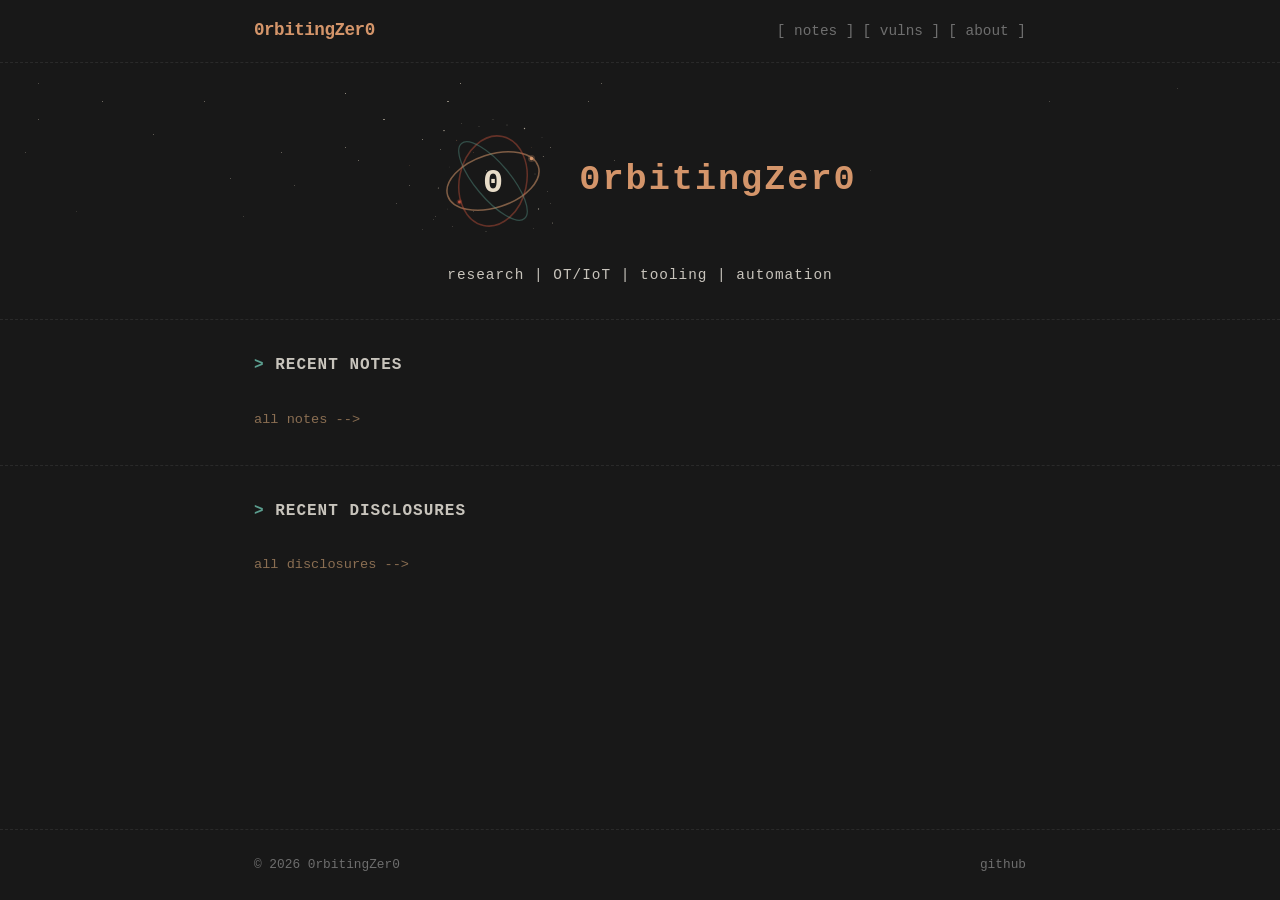
==== index.html @ 526b66ae "initial" ====
<!DOCTYPE html>
<html lang="en">
<head>
  <meta charset="UTF-8">
  <meta name="viewport" content="width=device-width, initial-scale=1.0">
  <meta http-equiv="Content-Security-Policy" content="default-src 'none'; style-src 'self'; img-src 'self'; font-src 'self';">
  <title>0rbitingZer0 - Security Research</title>
  <meta name="description" content="Security research, IoT, tooling, and automation.">
  <meta property="og:title" content="0rbitingZer0">
  <meta property="og:description" content="Security research, IoT, tooling, and automation.">
  <meta property="og:type" content="website">
  <link rel="icon" href="assets/images/favicon.svg" type="image/svg+xml">
  <link rel="stylesheet" href="assets/css/style.css">
</head>
<body>

  <header class="site-header">
    <div class="container">
      <a href="index.html" class="site-logo">0rbitingZer0</a>
      <nav class="site-nav">
        <a href="notes/index.html">notes</a>
        <a href="vulnerabilities/index.html">vulns</a>
        <a href="about.html">about</a>
      </nav>
    </div>
  </header>

  <main>
    <section class="hero">
      <div class="container">
        <div class="hero-brand">
          <img class="hero-logo" src="assets/images/logo.svg" alt="0rbitingZer0 logo" width="140" height="140">
          <h1>0rbitingZer0</h1>
        </div>
        <p class="tagline">research | OT/IoT | tooling | automation</p>
      </div>
    </section>

    <section class="section" id="section-notes">
      <div class="container">
        <h2 class="section-title">Recent Notes</h2>
        <ul class="post-list" id="recent-notes">
          
        </ul>
        <a href="notes/index.html" class="view-all">all notes</a>
      </div>
    </section>

    <section class="section" id="section-vulns">
      <div class="container">
        <h2 class="section-title">Recent Disclosures</h2>
        <ul class="post-list" id="recent-vulns">
          
        </ul>
        <a href="vulnerabilities/index.html" class="view-all">all disclosures</a>
      </div>
    </section>
  </main>

  <footer class="site-footer">
    <div class="container">
      <span class="footer-text">&copy; 2026 0rbitingZer0</span>
      <div class="footer-links">
        <a href="https://github.com/0rbitingZer0" target="_blank" rel="noopener">github</a>
      </div>
    </div>
  </footer>

</body>
</html>
---- assets/css/style.css ----
:root {
  --bg-primary: #181818;
  --bg-secondary: #1e1e1e;
  --text-primary: #e8e4e0;
  --text-secondary: #c8c4bc;
  --text-muted: #6e6e6e;
  --accent: #d4956a;
  --accent-alt: #5b9e8f;
  --accent-dim: #8a6e52;
  --accent-red: #c0513a;
  --border: #2a2a2a;
  --code-bg: #101010;
  --severity-critical: #c0513a;
  --severity-high: #d4956a;
  --severity-medium: #c4a23a;
  --severity-low: #5b9e8f;
  --severity-info: #6a8daa;
  --font-mono: 'Courier New', Courier, monospace;
  --font-body: system-ui, -apple-system, 'Segoe UI', Roboto, sans-serif;
  --font-code: Consolas, Menlo, 'Courier New', monospace;
  --max-width: 820px;
}

*, *::before, *::after {
  margin: 0;
  padding: 0;
  box-sizing: border-box;
}

html {
  font-size: 16px;
}

body {
  background: var(--bg-primary);
  color: var(--text-primary);
  font-family: var(--font-mono);
  line-height: 1.7;
  min-height: 100vh;
  display: flex;
  flex-direction: column;
}

a {
  color: var(--accent);
  text-decoration: none;
}

a:hover {
  color: var(--accent-alt);
}

img {
  max-width: 100%;
  height: auto;
}

.container {
  width: 100%;
  max-width: var(--max-width);
  margin: 0 auto;
  padding: 0 1.5rem;
}

main {
  flex: 1;
}

.site-header {
  border-bottom: 1px dashed var(--border);
  padding: 1rem 0;
}

.site-header .container {
  display: flex;
  align-items: center;
  justify-content: space-between;
}

.site-logo {
  font-size: 1.1rem;
  font-weight: 700;
  color: var(--accent);
  letter-spacing: -0.5px;
}

.site-nav {
  display: flex;
  align-items: center;
  gap: 0.5rem;
}

.site-nav a {
  color: var(--text-muted);
  font-size: 0.9rem;
}

.site-nav a::before { content: '[ '; }
.site-nav a::after { content: ' ]'; }

.site-nav a:hover,
.site-nav a.active {
  color: var(--accent);
}

.hero {
  padding: 3rem 0 2rem;
  border-bottom: 1px dashed var(--border);
  position: relative;
  overflow: hidden;
}

.hero::before {
  content: '';
  position: absolute;
  inset: 0;
  background-image:
    radial-gradient(1.2px 1.2px at 30% 22%, rgba(232,220,200,0.85) 50%, transparent 50%),
    radial-gradient(1px 1px at 33% 30%, rgba(232,220,200,0.8) 50%, transparent 50%),
    radial-gradient(0.8px 0.8px at 28% 38%, rgba(232,220,200,0.75) 50%, transparent 50%),
    radial-gradient(1.2px 1.2px at 35% 15%, rgba(232,220,200,0.8) 50%, transparent 50%),
    radial-gradient(1px 1px at 38% 42%, rgba(232,220,200,0.7) 50%, transparent 50%),
    radial-gradient(0.8px 0.8px at 32% 48%, rgba(232,220,200,0.65) 50%, transparent 50%),
    radial-gradient(1px 1px at 36% 8%, rgba(232,220,200,0.75) 50%, transparent 50%),
    radial-gradient(0.6px 0.6px at 40% 28%, rgba(232,220,200,0.7) 50%, transparent 50%),
    radial-gradient(1.2px 1.2px at 27% 12%, rgba(232,220,200,0.8) 50%, transparent 50%),
    radial-gradient(0.8px 0.8px at 42% 18%, rgba(232,220,200,0.65) 50%, transparent 50%),
    radial-gradient(1px 1px at 31% 55%, rgba(232,220,200,0.6) 50%, transparent 50%),
    radial-gradient(0.6px 0.6px at 37% 35%, rgba(212,149,106,0.35) 50%, transparent 50%),
    radial-gradient(0.8px 0.8px at 26% 45%, rgba(232,220,200,0.7) 50%, transparent 50%),
    radial-gradient(1px 1px at 34% 60%, rgba(232,220,200,0.55) 50%, transparent 50%),
    radial-gradient(0.6px 0.6px at 29% 5%, rgba(232,220,200,0.7) 50%, transparent 50%),
    radial-gradient(0.8px 0.8px at 41% 50%, rgba(91,158,143,0.3) 50%, transparent 50%),
    radial-gradient(1px 1px at 25% 30%, rgba(232,220,200,0.75) 50%, transparent 50%),
    radial-gradient(0.6px 0.6px at 39% 10%, rgba(232,220,200,0.7) 50%, transparent 50%),
    radial-gradient(0.8px 0.8px at 33% 65%, rgba(232,220,200,0.5) 50%, transparent 50%),
    radial-gradient(1px 1px at 44% 25%, rgba(232,220,200,0.6) 50%, transparent 50%),
    radial-gradient(0.7px 0.7px at 30% 17%, rgba(232,220,200,0.8) 50%, transparent 50%),
    radial-gradient(1px 1px at 35% 52%, rgba(232,220,200,0.6) 50%, transparent 50%),
    radial-gradient(0.6px 0.6px at 27% 33%, rgba(232,220,200,0.75) 50%, transparent 50%),
    radial-gradient(0.9px 0.9px at 40% 20%, rgba(232,220,200,0.7) 50%, transparent 50%),
    radial-gradient(0.7px 0.7px at 32% 40%, rgba(212,149,106,0.3) 50%, transparent 50%),
    radial-gradient(1px 1px at 37% 58%, rgba(232,220,200,0.5) 50%, transparent 50%),
    radial-gradient(0.8px 0.8px at 29% 25%, rgba(232,220,200,0.7) 50%, transparent 50%),
    radial-gradient(0.6px 0.6px at 43% 33%, rgba(232,220,200,0.6) 50%, transparent 50%),
    radial-gradient(0.9px 0.9px at 26% 18%, rgba(232,220,200,0.75) 50%, transparent 50%),
    radial-gradient(0.7px 0.7px at 38% 48%, rgba(232,220,200,0.55) 50%, transparent 50%),
    radial-gradient(1px 1px at 20% 20%, rgba(232,220,200,0.7) 50%, transparent 50%),
    radial-gradient(0.8px 0.8px at 22% 35%, rgba(232,220,200,0.65) 50%, transparent 50%),
    radial-gradient(1px 1px at 18% 45%, rgba(232,220,200,0.6) 50%, transparent 50%),
    radial-gradient(0.6px 0.6px at 24% 55%, rgba(232,220,200,0.55) 50%, transparent 50%),
    radial-gradient(0.8px 0.8px at 46% 15%, rgba(232,220,200,0.55) 50%, transparent 50%),
    radial-gradient(1px 1px at 48% 38%, rgba(232,220,200,0.5) 50%, transparent 50%),
    radial-gradient(0.6px 0.6px at 21% 8%, rgba(212,149,106,0.25) 50%, transparent 50%),
    radial-gradient(0.8px 0.8px at 43% 55%, rgba(232,220,200,0.45) 50%, transparent 50%),
    radial-gradient(1px 1px at 19% 60%, rgba(232,220,200,0.5) 50%, transparent 50%),
    radial-gradient(0.6px 0.6px at 47% 8%, rgba(232,220,200,0.5) 50%, transparent 50%),
    radial-gradient(0.8px 0.8px at 50% 28%, rgba(232,220,200,0.45) 50%, transparent 50%),
    radial-gradient(0.7px 0.7px at 17% 32%, rgba(232,220,200,0.6) 50%, transparent 50%),
    radial-gradient(1px 1px at 23% 48%, rgba(232,220,200,0.55) 50%, transparent 50%),
    radial-gradient(0.6px 0.6px at 49% 52%, rgba(232,220,200,0.4) 50%, transparent 50%),
    radial-gradient(0.8px 0.8px at 16% 15%, rgba(232,220,200,0.55) 50%, transparent 50%),
    radial-gradient(1px 1px at 8% 15%, rgba(232,220,200,0.6) 50%, transparent 50%),
    radial-gradient(0.8px 0.8px at 12% 28%, rgba(232,220,200,0.55) 50%, transparent 50%),
    radial-gradient(1px 1px at 5% 40%, rgba(232,220,200,0.5) 50%, transparent 50%),
    radial-gradient(0.6px 0.6px at 15% 10%, rgba(232,220,200,0.55) 50%, transparent 50%),
    radial-gradient(0.8px 0.8px at 10% 50%, rgba(232,220,200,0.45) 50%, transparent 50%),
    radial-gradient(1px 1px at 3% 22%, rgba(232,220,200,0.5) 50%, transparent 50%),
    radial-gradient(0.6px 0.6px at 14% 42%, rgba(232,220,200,0.4) 50%, transparent 50%),
    radial-gradient(0.8px 0.8px at 6% 58%, rgba(232,220,200,0.35) 50%, transparent 50%),
    radial-gradient(1px 1px at 2% 35%, rgba(232,220,200,0.45) 50%, transparent 50%),
    radial-gradient(0.6px 0.6px at 11% 65%, rgba(91,158,143,0.2) 50%, transparent 50%),
    radial-gradient(0.7px 0.7px at 9% 38%, rgba(232,220,200,0.45) 50%, transparent 50%),
    radial-gradient(0.8px 0.8px at 7% 25%, rgba(232,220,200,0.5) 50%, transparent 50%),
    radial-gradient(0.6px 0.6px at 13% 55%, rgba(232,220,200,0.35) 50%, transparent 50%),
    radial-gradient(0.8px 0.8px at 1% 18%, rgba(232,220,200,0.4) 50%, transparent 50%),
    radial-gradient(0.6px 0.6px at 2% 50%, rgba(232,220,200,0.35) 50%, transparent 50%),
    radial-gradient(0.8px 0.8px at 4% 68%, rgba(232,220,200,0.3) 50%, transparent 50%),
    radial-gradient(0.6px 0.6px at 3% 8%, rgba(232,220,200,0.35) 50%, transparent 50%),
    radial-gradient(0.8px 0.8px at 60% 12%, rgba(232,220,200,0.45) 50%, transparent 50%),
    radial-gradient(0.6px 0.6px at 65% 30%, rgba(232,220,200,0.35) 50%, transparent 50%),
    radial-gradient(0.8px 0.8px at 70% 18%, rgba(232,220,200,0.4) 50%, transparent 50%),
    radial-gradient(0.6px 0.6px at 75% 8%, rgba(232,220,200,0.35) 50%, transparent 50%),
    radial-gradient(0.8px 0.8px at 68% 42%, rgba(232,220,200,0.25) 50%, transparent 50%),
    radial-gradient(0.7px 0.7px at 55% 20%, rgba(232,220,200,0.4) 50%, transparent 50%),
    radial-gradient(0.6px 0.6px at 62% 48%, rgba(232,220,200,0.3) 50%, transparent 50%),
    radial-gradient(0.8px 0.8px at 72% 32%, rgba(232,220,200,0.3) 50%, transparent 50%),
    radial-gradient(0.8px 0.8px at 82% 15%, rgba(232,220,200,0.35) 50%, transparent 50%),
    radial-gradient(0.6px 0.6px at 88% 25%, rgba(232,220,200,0.3) 50%, transparent 50%),
    radial-gradient(0.8px 0.8px at 92% 10%, rgba(232,220,200,0.25) 50%, transparent 50%),
    radial-gradient(0.6px 0.6px at 95% 35%, rgba(212,149,106,0.15) 50%, transparent 50%),
    radial-gradient(0.6px 0.6px at 85% 40%, rgba(232,220,200,0.2) 50%, transparent 50%);
  mask-image: linear-gradient(to bottom, rgba(0,0,0,0.8) 0%, rgba(0,0,0,0.4) 60%, transparent 100%);
  -webkit-mask-image: linear-gradient(to bottom, rgba(0,0,0,0.8) 0%, rgba(0,0,0,0.4) 60%, transparent 100%);
  pointer-events: none;
  z-index: 0;
}

.hero .container {
  position: relative;
  z-index: 1;
}

.hero-brand {
  display: flex;
  align-items: center;
  justify-content: center;
  gap: 1rem;
}

.hero-logo {
  flex-shrink: 0;
}

.hero h1 {
  font-size: 2.2rem;
  font-weight: 700;
  color: var(--accent);
  margin-bottom: 0;
  letter-spacing: 2px;
}

.hero .tagline {
  color: var(--text-secondary);
  font-size: 0.9rem;
  margin-top: 0.75rem;
  text-align: center;
  letter-spacing: 1px;
}

.section:has(.post-list:empty) {
  display: none;
}

.section {
  padding: 2rem 0;
}

.section + .section {
  border-top: 1px dashed var(--border);
}

.section-title {
  font-size: 1rem;
  color: var(--text-secondary);
  margin-bottom: 1rem;
  text-transform: uppercase;
  letter-spacing: 1px;
}

.section-title::before {
  content: '> ';
  color: var(--accent-alt);
}

.post-list {
  list-style: none;
}

.post-list li {
  padding: 0.3rem 0;
  border-bottom: 1px solid rgba(30, 22, 24, 0.5);
}

.post-list li:last-child {
  border-bottom: none;
}

.post-list a {
  display: flex;
  align-items: baseline;
  gap: 1rem;
  color: var(--text-primary);
  padding: 0.2rem 0;
}

.post-list a:hover {
  color: var(--accent-alt);
}

.post-date {
  color: var(--text-muted);
  font-size: 0.82rem;
  flex-shrink: 0;
}

.post-info {
  display: flex;
  flex-direction: column;
  min-width: 0;
}

.post-title {
  font-family: var(--font-body);
  font-weight: 400;
  font-size: 0.95rem;
}

.post-sub {
  font-family: var(--font-mono);
  font-size: 0.75rem;
  color: var(--text-muted);
  margin-top: 0.1rem;
}

.empty-msg {
  color: var(--text-muted);
  font-family: var(--font-body);
  font-style: italic;
  font-size: 0.95rem;
  padding: 0.5rem 0;
}

.post-severity {
  font-size: 0.72rem;
  font-weight: 700;
  text-transform: uppercase;
  margin-left: auto;
  flex-shrink: 0;
}

.sev-critical { color: var(--severity-critical); }
.sev-high     { color: var(--severity-high); }
.sev-medium   { color: var(--severity-medium); }
.sev-low      { color: var(--severity-low); }
.sev-info     { color: var(--severity-info); }

.tags {
  display: flex;
  flex-wrap: wrap;
  gap: 0.4rem;
  margin-top: 0.6rem;
}

.tag {
  color: var(--accent-alt);
  font-size: 0.72rem;
  padding: 0.1rem 0.4rem;
  border: 1px dashed rgba(0, 229, 255, 0.3);
}

.severity {
  display: inline-block;
  font-size: 0.72rem;
  font-weight: 700;
  text-transform: uppercase;
  padding: 0.1rem 0.4rem;
  letter-spacing: 0.5px;
}

.severity-critical { color: var(--severity-critical); border: 1px dashed var(--severity-critical); }
.severity-high     { color: var(--severity-high); border: 1px dashed var(--severity-high); }
.severity-medium   { color: var(--severity-medium); border: 1px dashed var(--severity-medium); }
.severity-low      { color: var(--severity-low); border: 1px dashed var(--severity-low); }
.severity-informational { color: var(--severity-info); border: 1px dashed var(--severity-info); }

.view-all {
  display: inline-block;
  margin-top: 0.75rem;
  font-size: 0.85rem;
  color: var(--accent-dim);
}

.view-all::after {
  content: ' -->';
}

.view-all:hover {
  color: var(--accent);
}

.back-link {
  display: inline-block;
  margin-bottom: 1rem;
  font-size: 0.85rem;
  color: var(--text-muted);
}

.back-link::before {
  content: '<-- ';
}

.back-link:hover {
  color: var(--accent);
}

.article-header {
  padding: 2.5rem 0 1.5rem;
  border-bottom: 1px dashed var(--border);
  margin-bottom: 2rem;
}

.article-header h1 {
  font-size: 1.6rem;
  font-weight: 700;
  color: var(--accent);
  margin-bottom: 0.5rem;
  line-height: 1.3;
}

.article-header .meta {
  color: var(--text-muted);
  font-size: 0.85rem;
}

.article-content {
  padding-bottom: 3rem;
}

.article-content h2 {
  font-size: 1.3rem;
  color: var(--accent);
  margin: 2.5rem 0 1rem;
  padding-bottom: 0.4rem;
  border-bottom: 1px dashed var(--border);
}

.article-content h3 {
  font-size: 1.1rem;
  margin: 2rem 0 0.75rem;
}

.article-content p {
  margin-bottom: 1.2rem;
  color: var(--text-secondary);
  font-family: var(--font-body);
  font-weight: 400;
  font-size: 1.05rem;
  line-height: 1.75;
  text-align: justify;
}

.article-content ul,
.article-content ol {
  margin-bottom: 1.2rem;
  padding-left: 1.5rem;
  color: var(--text-secondary);
  font-family: var(--font-body);
  font-weight: 400;
  font-size: 1.05rem;
  line-height: 1.75;
}

.article-content li {
  margin-bottom: 0.4rem;
}

.article-content blockquote {
  border-left: 2px dashed var(--accent-alt);
  padding: 0.75rem 1rem;
  margin: 1.5rem 0;
  background: var(--bg-secondary);
  color: var(--text-secondary);
  font-family: var(--font-body);
  font-weight: 400;
}

.article-content code {
  background: var(--code-bg);
  padding: 0.15rem 0.4rem;
  font-family: var(--font-code);
  font-size: 0.85em;
  color: var(--accent-alt);
}

.article-content pre {
  background: var(--code-bg);
  border: 1px dashed var(--border);
  padding: 1.25rem;
  overflow-x: auto;
  margin: 1.5rem 0;
  font-family: var(--font-code);
}

.article-content pre code {
  background: none;
  padding: 0;
  color: var(--text-primary);
  font-family: inherit;
}

.article-content a {
  border-bottom: 1px dashed var(--accent-dim);
}

.article-content a:hover {
  border-bottom-style: solid;
}

.article-content img {
  border: 1px dashed var(--border);
  margin: 1.5rem 0;
}

.article-content table {
  width: 100%;
  border-collapse: collapse;
  margin: 1.5rem 0;
}

.article-content th,
.article-content td {
  padding: 0.5rem 0.8rem;
  border: 1px dashed var(--border);
  text-align: left;
  font-size: 0.9rem;
}

.article-content th {
  background: var(--bg-secondary);
  font-size: 0.82rem;
  color: var(--text-muted);
  text-transform: uppercase;
  letter-spacing: 0.5px;
}

.vuln-details {
  border: 1px dashed var(--border);
  padding: 1.25rem;
  margin-bottom: 2rem;
}

.vuln-details dl {
  display: grid;
  grid-template-columns: 140px 1fr;
  gap: 0.4rem 1rem;
}

.vuln-details dt {
  font-size: 0.82rem;
  color: var(--text-muted);
  text-transform: uppercase;
  letter-spacing: 0.5px;
}

.vuln-details dd {
  font-size: 0.92rem;
  color: var(--text-primary);
}

.listing-header {
  padding: 2.5rem 0 1.5rem;
  border-bottom: 1px dashed var(--border);
  margin-bottom: 1.5rem;
}

.listing-header h1 {
  font-size: 1.5rem;
  color: var(--accent);
}

.listing-count {
  font-size: 0.82rem;
  color: var(--text-muted);
  margin-top: 0.3rem;
}

.site-footer {
  border-top: 1px dashed var(--border);
  padding: 1.5rem 0;
  margin-top: 2rem;
}

.site-footer .container {
  display: flex;
  justify-content: space-between;
  align-items: center;
  flex-wrap: wrap;
  gap: 0.75rem;
}

.footer-text {
  font-size: 0.8rem;
  color: var(--text-muted);
}

.footer-links {
  display: flex;
  gap: 1.25rem;
}

.footer-links a {
  color: var(--text-muted);
  font-size: 0.8rem;
}

.footer-links a:hover {
  color: var(--accent);
}

@media (max-width: 640px) {
  .hero h1 {
    font-size: 1.6rem;
  }

  .hero-brand {
    flex-direction: column;
    gap: 0.5rem;
  }

  .article-header h1 {
    font-size: 1.3rem;
  }

  .post-list a {
    flex-direction: column;
    gap: 0;
  }

  .post-date {
    font-size: 0.75rem;
  }

  .vuln-details dl {
    grid-template-columns: 1fr;
  }

  .site-footer .container {
    flex-direction: column;
    text-align: center;
  }
}
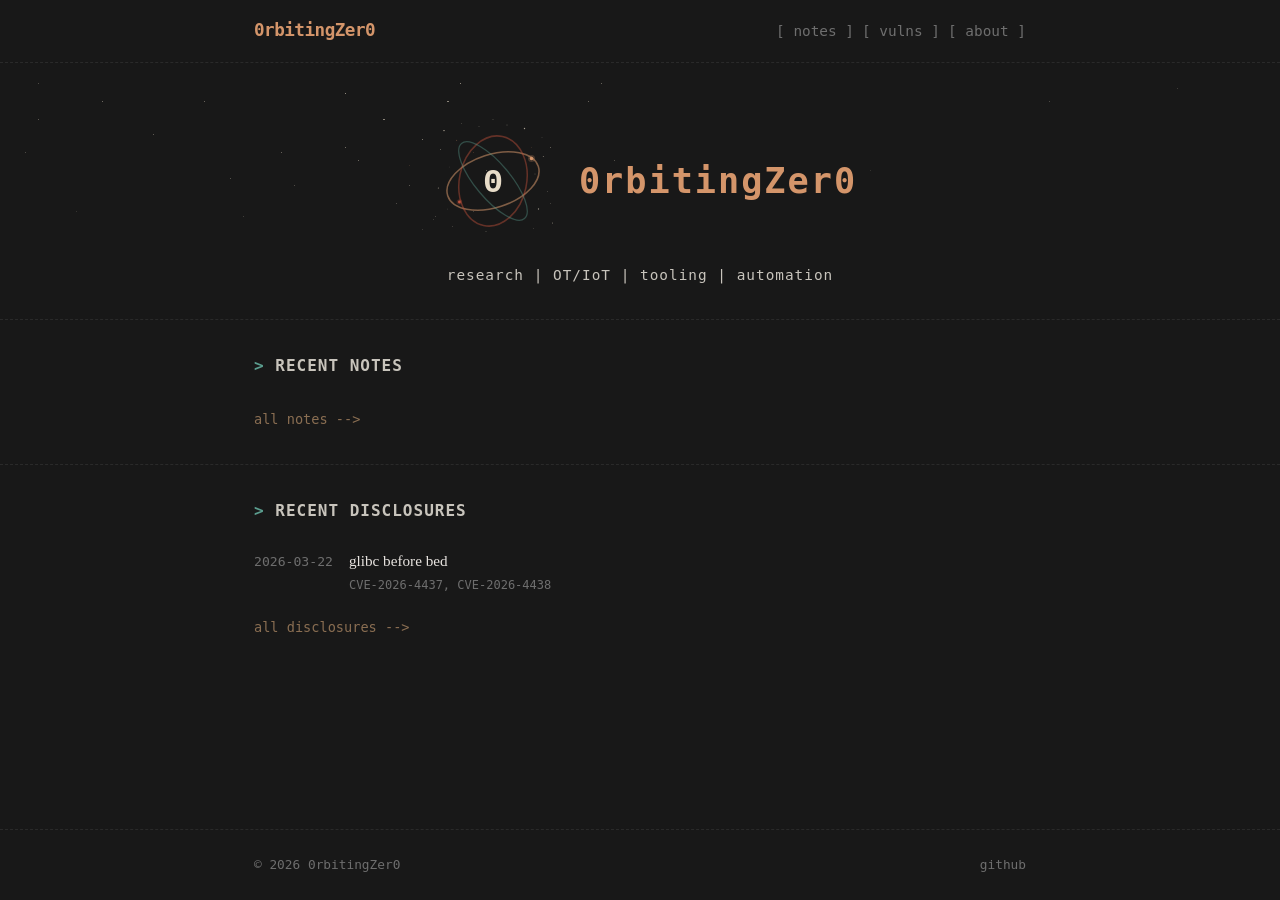
==== commit b3dacd7f: "Add glibc DNS resolver vulnerability disclosure" ====
--- a/index.html
+++ b/index.html
@@ -50,7 +50,13 @@
       <div class="container">
         <h2 class="section-title">Recent Disclosures</h2>
         <ul class="post-list" id="recent-vulns">
-          
+          <li>
+  <a href="vulnerabilities/glibc_before_bed.html">
+    <span class="post-date">2026-03-22</span>
+    <span class="post-info"><span class="post-title">glibc before bed</span>
+    <span class="post-sub">CVE-2026-4437, CVE-2026-4438</span></span>
+  </a>
+</li>
         </ul>
         <a href="vulnerabilities/index.html" class="view-all">all disclosures</a>
       </div>
--- a/assets/css/style.css
+++ b/assets/css/style.css
@@ -15,9 +15,9 @@
   --severity-medium: #c4a23a;
   --severity-low: #5b9e8f;
   --severity-info: #6a8daa;
-  --font-mono: 'Courier New', Courier, monospace;
-  --font-body: system-ui, -apple-system, 'Segoe UI', Roboto, sans-serif;
-  --font-code: Consolas, Menlo, 'Courier New', monospace;
+  --font-mono: Consolas, 'Lucida Console', 'DejaVu Sans Mono', monospace;
+  --font-body: 'Georgia', 'Palatino Linotype', 'Book Antiqua', Palatino, serif;
+  --font-code: Consolas, 'DejaVu Sans Mono', 'Lucida Console', monospace;
   --max-width: 820px;
 }
 
@@ -35,6 +35,7 @@
   background: var(--bg-primary);
   color: var(--text-primary);
   font-family: var(--font-mono);
+  font-variant-numeric: lining-nums;
   line-height: 1.7;
   min-height: 100vh;
   display: flex;
@@ -44,6 +45,7 @@
 a {
   color: var(--accent);
   text-decoration: none;
+  transition: color 0.15s ease;
 }
 
 a:hover {
@@ -93,6 +95,7 @@
 .site-nav a {
   color: var(--text-muted);
   font-size: 0.9rem;
+  transition: color 0.15s ease;
 }
 
 .site-nav a::before { content: '[ '; }
@@ -272,6 +275,7 @@
   gap: 1rem;
   color: var(--text-primary);
   padding: 0.2rem 0;
+  transition: color 0.15s ease;
 }
 
 .post-list a:hover {
@@ -405,6 +409,7 @@
 
 .article-content {
   padding-bottom: 3rem;
+  text-align: justify;
 }
 
 .article-content h2 {
@@ -466,7 +471,9 @@
 .article-content pre {
   background: var(--code-bg);
   border: 1px dashed var(--border);
+  border-left: 3px solid var(--accent-dim);
   padding: 1.25rem;
+  padding-left: 1.5rem;
   overflow-x: auto;
   margin: 1.5rem 0;
   font-family: var(--font-code);
@@ -488,8 +495,13 @@
 }
 
 .article-content img {
-  border: 1px dashed var(--border);
-  margin: 1.5rem 0;
+  border: none;
+  outline: 1px dashed rgba(255, 255, 255, 0.08);
+  margin: 1.5rem auto;
+  padding: 2px;
+  background: var(--code-bg);
+  max-width: 100%;
+  display: block;
 }
 
 .article-content table {
@@ -516,8 +528,11 @@
 
 .vuln-details {
   border: 1px dashed var(--border);
+  border-left: 3px solid var(--accent);
   padding: 1.25rem;
+  padding-left: 1.5rem;
   margin-bottom: 2rem;
+  background: var(--bg-secondary);
 }
 
 .vuln-details dl {
@@ -615,6 +630,11 @@
     grid-template-columns: 1fr;
   }
 
+  .article-content img {
+    margin: 1.5rem 0;
+    max-width: 100%;
+  }
+
   .site-footer .container {
     flex-direction: column;
     text-align: center;
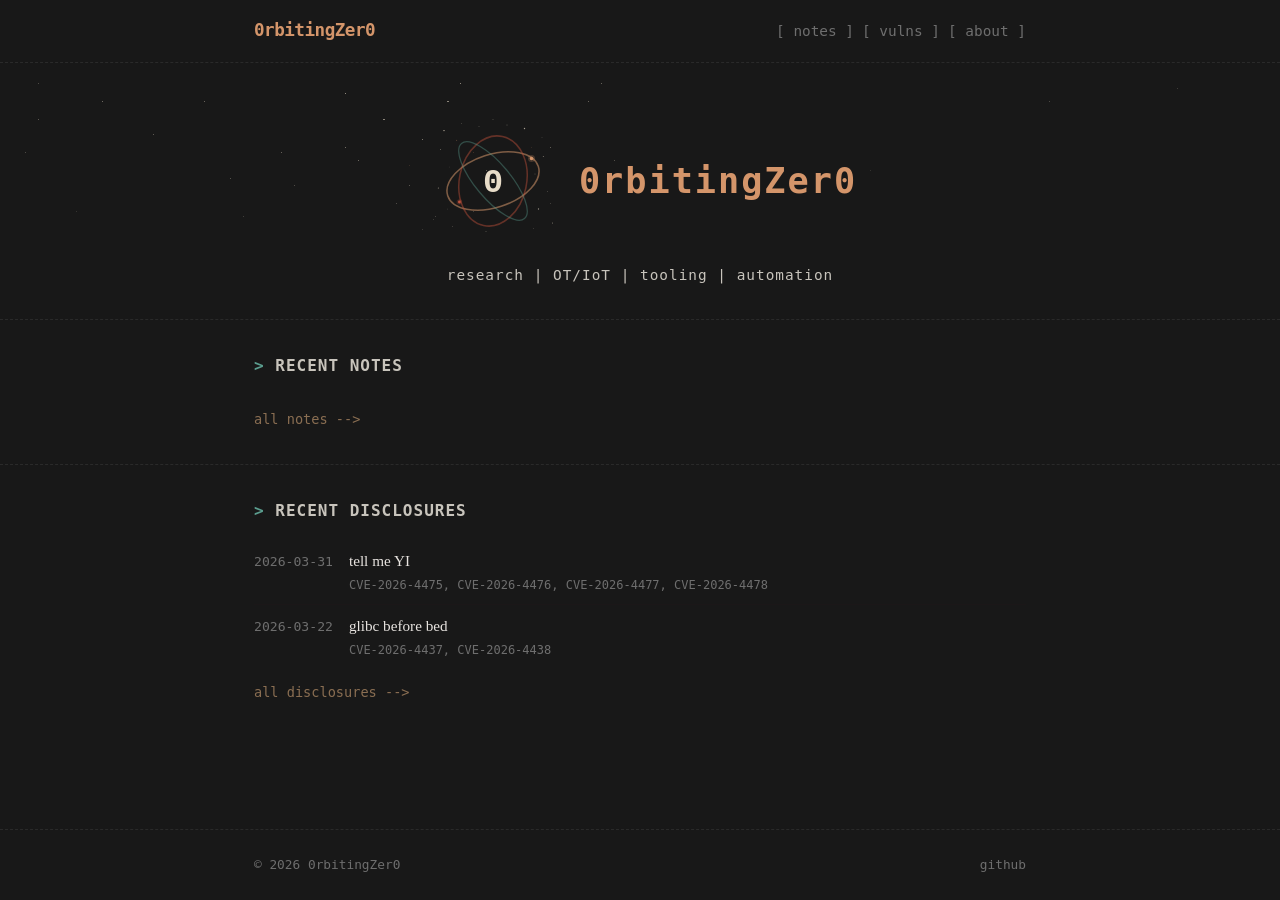
==== commit a661cdc4: "add tell me YI" ====
--- a/index.html
+++ b/index.html
@@ -51,6 +51,13 @@
         <h2 class="section-title">Recent Disclosures</h2>
         <ul class="post-list" id="recent-vulns">
           <li>
+  <a href="vulnerabilities/tell_me_yi.html">
+    <span class="post-date">2026-03-31</span>
+    <span class="post-info"><span class="post-title">tell me YI</span>
+    <span class="post-sub">CVE-2026-4475, CVE-2026-4476, CVE-2026-4477, CVE-2026-4478</span></span>
+  </a>
+</li>
+          <li>
   <a href="vulnerabilities/glibc_before_bed.html">
     <span class="post-date">2026-03-22</span>
     <span class="post-info"><span class="post-title">glibc before bed</span>
--- a/assets/css/style.css
+++ b/assets/css/style.css
@@ -16,7 +16,7 @@
   --severity-low: #5b9e8f;
   --severity-info: #6a8daa;
   --font-mono: Consolas, 'Lucida Console', 'DejaVu Sans Mono', monospace;
-  --font-body: 'Georgia', 'Palatino Linotype', 'Book Antiqua', Palatino, serif;
+  --font-body: 'Times New Roman', Times, serif;
   --font-code: Consolas, 'DejaVu Sans Mono', 'Lucida Console', monospace;
   --max-width: 820px;
 }
@@ -604,6 +604,15 @@
 }
 
 @media (max-width: 640px) {
+  .site-header .container {
+    flex-wrap: wrap;
+    gap: 0.5rem;
+  }
+
+  .site-nav a {
+    font-size: 0.82rem;
+  }
+
   .hero h1 {
     font-size: 1.6rem;
   }
@@ -615,6 +624,43 @@
 
   .article-header h1 {
     font-size: 1.3rem;
+    overflow-wrap: break-word;
+  }
+
+  .post-sub,
+  .article-content h2,
+  .vuln-details dd {
+    overflow-wrap: break-word;
+    word-break: keep-all;
+  }
+
+  .post-list a {
+    padding: 0.5rem 0;
+  }
+
+  .post-list li {
+    padding: 0.2rem 0;
+  }
+
+  .site-nav a {
+    padding: 0.35rem 0.1rem;
+  }
+
+  .article-content p,
+  .article-content ul,
+  .article-content ol {
+    text-align: left;
+  }
+
+  .article-content table {
+    display: block;
+    overflow-x: auto;
+    -webkit-overflow-scrolling: touch;
+  }
+
+  .article-content pre {
+    font-size: 0.8em;
+    scrollbar-width: thin;
   }
 
   .post-list a {
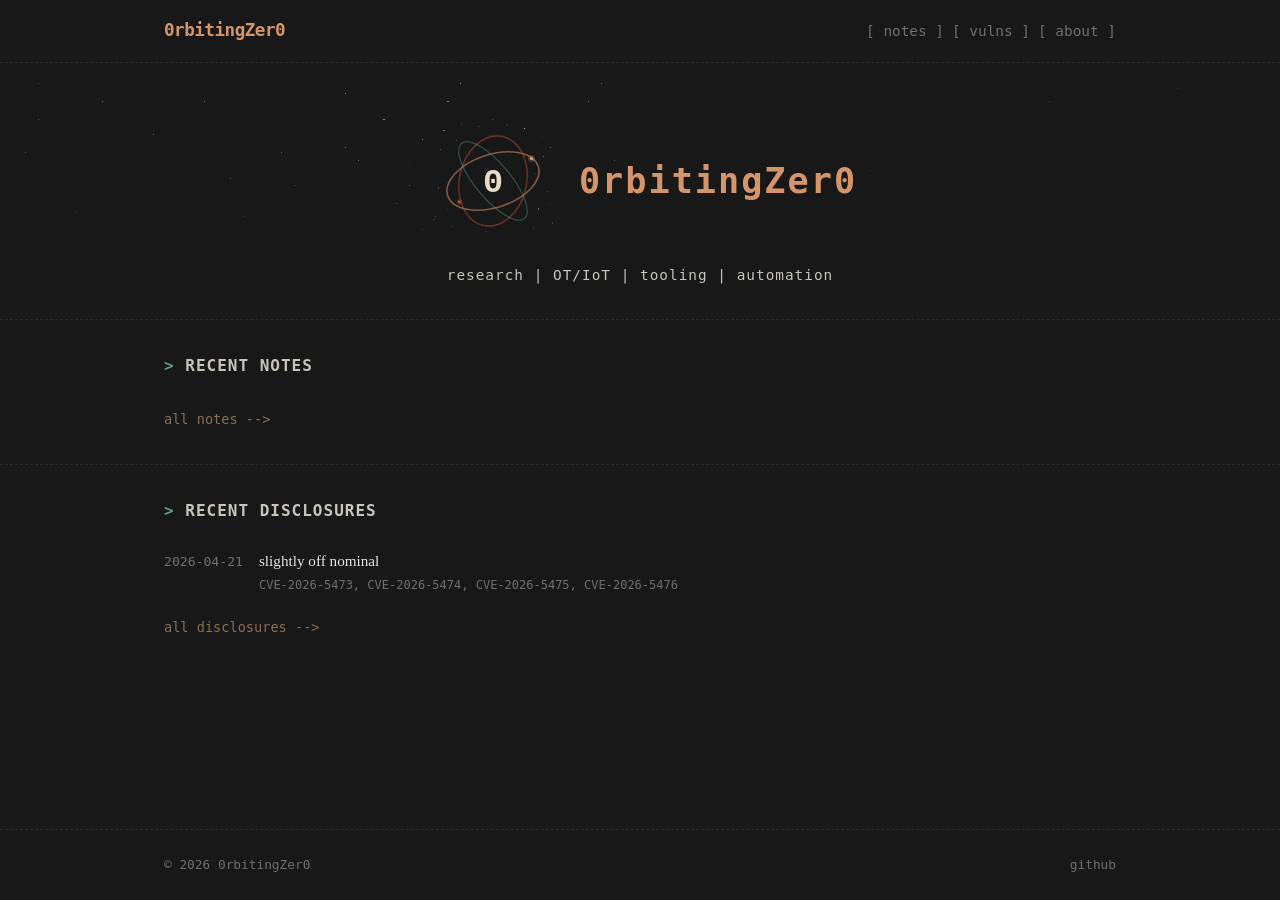
==== commit 5c1d39b9: "add slightly off nominal New post disclosing four NASA cFS CVEs (CVE-2026-5473/5474/5475/5476). Adds" ====
--- a/index.html
+++ b/index.html
@@ -51,17 +51,10 @@
         <h2 class="section-title">Recent Disclosures</h2>
         <ul class="post-list" id="recent-vulns">
           <li>
-  <a href="vulnerabilities/tell_me_yi.html">
-    <span class="post-date">2026-03-31</span>
-    <span class="post-info"><span class="post-title">tell me YI</span>
-    <span class="post-sub">CVE-2026-4475, CVE-2026-4476, CVE-2026-4477, CVE-2026-4478</span></span>
-  </a>
-</li>
-          <li>
-  <a href="vulnerabilities/glibc_before_bed.html">
-    <span class="post-date">2026-03-22</span>
-    <span class="post-info"><span class="post-title">glibc before bed</span>
-    <span class="post-sub">CVE-2026-4437, CVE-2026-4438</span></span>
+  <a href="vulnerabilities/slightly_off_nominal.html">
+    <span class="post-date">2026-04-21</span>
+    <span class="post-info"><span class="post-title">slightly off nominal</span>
+    <span class="post-sub">CVE-2026-5473, CVE-2026-5474, CVE-2026-5475, CVE-2026-5476</span></span>
   </a>
 </li>
         </ul>
--- a/assets/css/style.css
+++ b/assets/css/style.css
@@ -9,7 +9,7 @@
   --accent-dim: #8a6e52;
   --accent-red: #c0513a;
   --border: #2a2a2a;
-  --code-bg: #101010;
+  --code-bg: #000000;
   --severity-critical: #c0513a;
   --severity-high: #d4956a;
   --severity-medium: #c4a23a;
@@ -18,7 +18,7 @@
   --font-mono: Consolas, 'Lucida Console', 'DejaVu Sans Mono', monospace;
   --font-body: 'Times New Roman', Times, serif;
   --font-code: Consolas, 'DejaVu Sans Mono', 'Lucida Console', monospace;
-  --max-width: 820px;
+  --max-width: 1000px;
 }
 
 *, *::before, *::after {
@@ -412,6 +412,10 @@
   text-align: justify;
 }
 
+.article-content .panel-num {
+  color: var(--accent-red);
+}
+
 .article-content h2 {
   font-size: 1.3rem;
   color: var(--accent);
@@ -430,7 +434,7 @@
   color: var(--text-secondary);
   font-family: var(--font-body);
   font-weight: 400;
-  font-size: 1.05rem;
+  font-size: 1.15rem;
   line-height: 1.75;
   text-align: justify;
 }
@@ -442,7 +446,7 @@
   color: var(--text-secondary);
   font-family: var(--font-body);
   font-weight: 400;
-  font-size: 1.05rem;
+  font-size: 1.15rem;
   line-height: 1.75;
 }
 
@@ -469,7 +473,7 @@
 }
 
 .article-content pre {
-  background: var(--code-bg);
+  background: var(--code-bg) !important;
   border: 1px dashed var(--border);
   border-left: 3px solid var(--accent-dim);
   padding: 1.25rem;
@@ -484,6 +488,8 @@
   padding: 0;
   color: var(--text-primary);
   font-family: inherit;
+  font-size: 0.82rem;
+  line-height: 1.6;
 }
 
 .article-content a {
@@ -504,6 +510,15 @@
   display: block;
 }
 
+.article-content video {
+  max-width: 100%;
+  display: block;
+  margin: 1.5rem 0;
+  pointer-events: all;
+  position: relative;
+  z-index: 10;
+}
+
 .article-content table {
   width: 100%;
   border-collapse: collapse;
@@ -524,6 +539,19 @@
   color: var(--text-muted);
   text-transform: uppercase;
   letter-spacing: 0.5px;
+}
+
+.article-content td:first-child {
+  white-space: nowrap;
+}
+
+.article-content strong {
+  color: var(--accent);
+  font-weight: normal;
+}
+
+.article-content .arrow {
+  color: var(--accent);
 }
 
 .vuln-details {
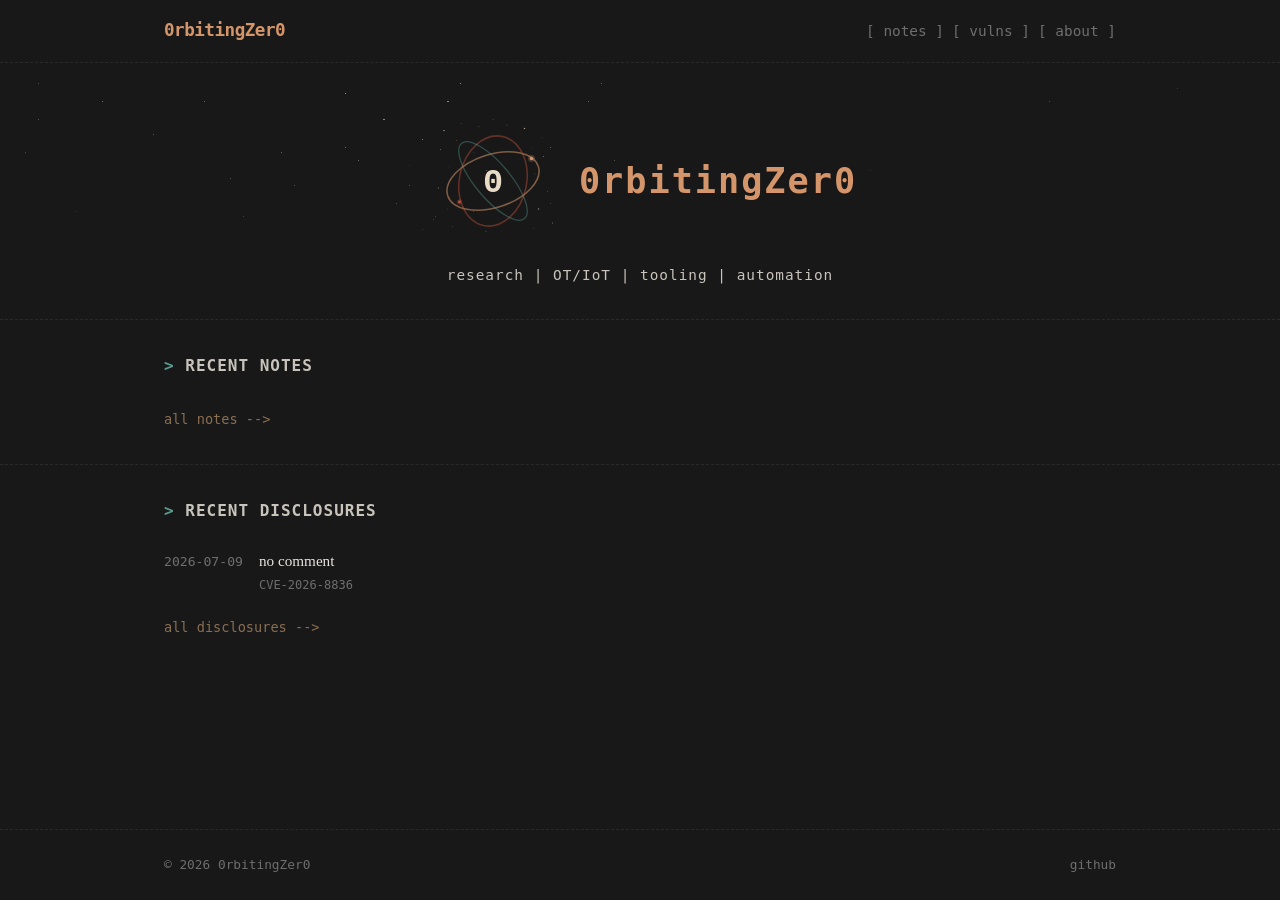
==== commit 58686755: "Add lwIP SNMPv3 pre-auth stack overflow writeup (CVE-2026-8836)" ====
--- a/index.html
+++ b/index.html
@@ -51,10 +51,10 @@
         <h2 class="section-title">Recent Disclosures</h2>
         <ul class="post-list" id="recent-vulns">
           <li>
-  <a href="vulnerabilities/slightly_off_nominal.html">
-    <span class="post-date">2026-04-21</span>
-    <span class="post-info"><span class="post-title">slightly off nominal</span>
-    <span class="post-sub">CVE-2026-5473, CVE-2026-5474, CVE-2026-5475, CVE-2026-5476</span></span>
+  <a href="vulnerabilities/no_comment.html">
+    <span class="post-date">2026-07-09</span>
+    <span class="post-info"><span class="post-title">no comment</span>
+    <span class="post-sub">CVE-2026-8836</span></span>
   </a>
 </li>
         </ul>
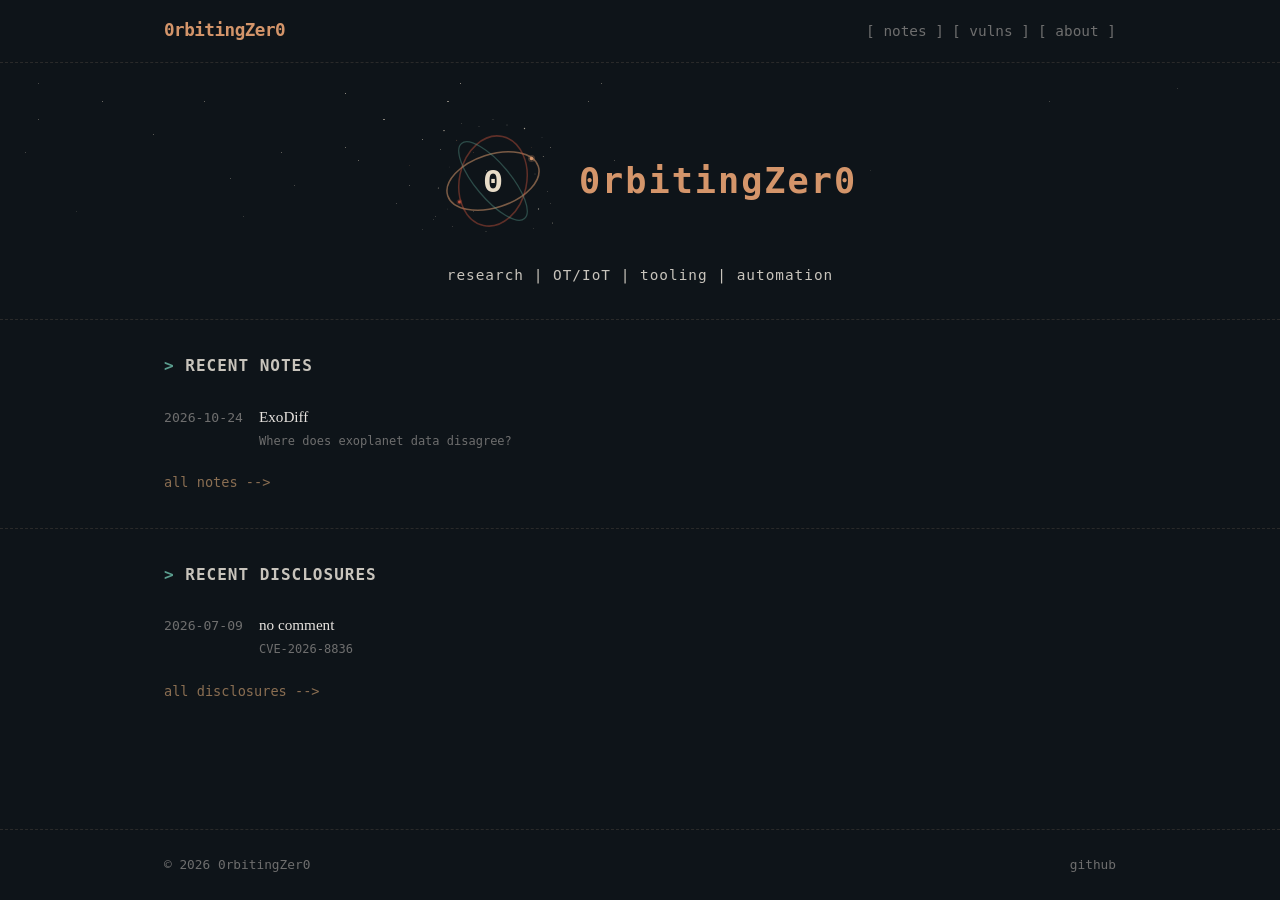
==== commit 7f6d6d66: "publishing ExoDiff note. + index changes needed to account for notes" ====
--- a/index.html
+++ b/index.html
@@ -40,7 +40,13 @@
       <div class="container">
         <h2 class="section-title">Recent Notes</h2>
         <ul class="post-list" id="recent-notes">
-          
+          <li>
+  <a href="notes/ExoDiff.html">
+    <span class="post-date">2026-10-24</span>
+    <span class="post-info"><span class="post-title">ExoDiff</span>
+    <span class="post-sub">Where does exoplanet data disagree?</span></span>
+  </a>
+</li>
         </ul>
         <a href="notes/index.html" class="view-all">all notes</a>
       </div>
--- a/assets/css/style.css
+++ b/assets/css/style.css
@@ -1,6 +1,6 @@
 :root {
-  --bg-primary: #181818;
-  --bg-secondary: #1e1e1e;
+  --bg-primary: #0E1419;
+  --bg-secondary: #161E26;
   --text-primary: #e8e4e0;
   --text-secondary: #c8c4bc;
   --text-muted: #6e6e6e;
